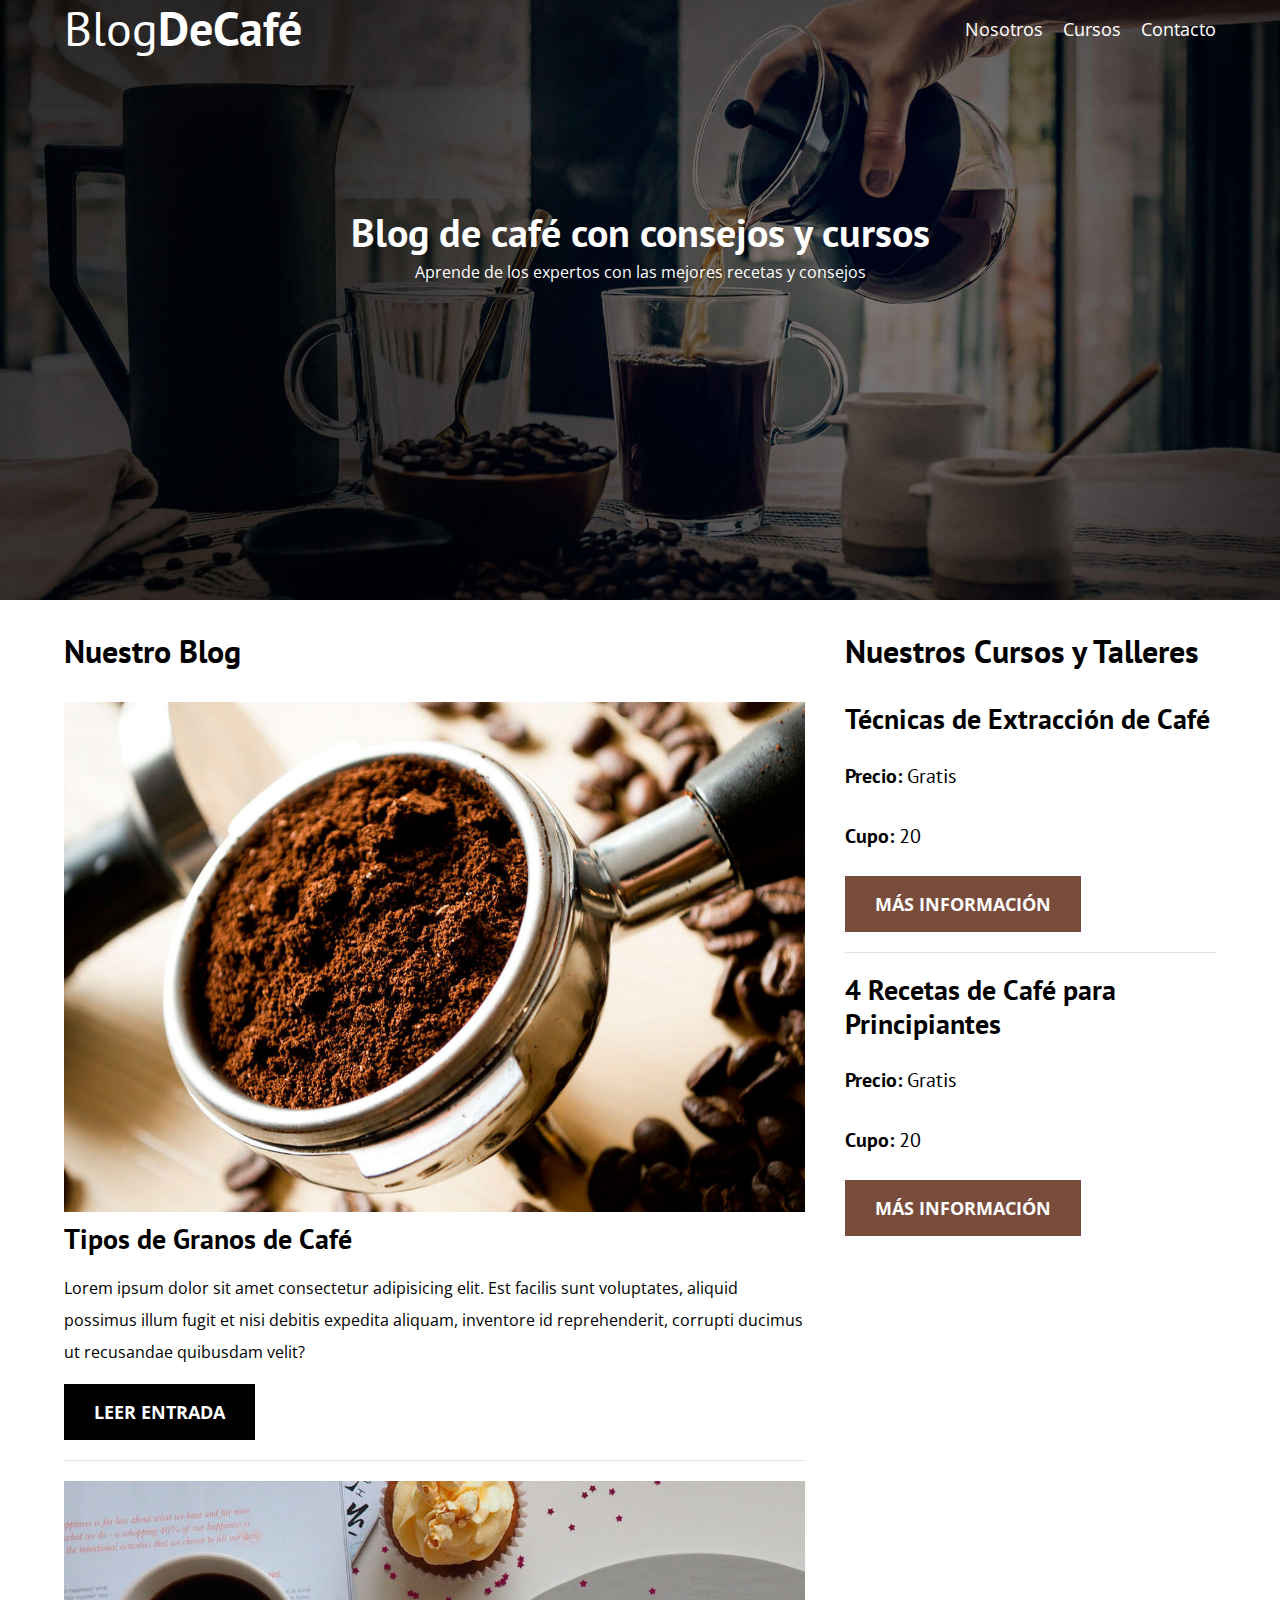
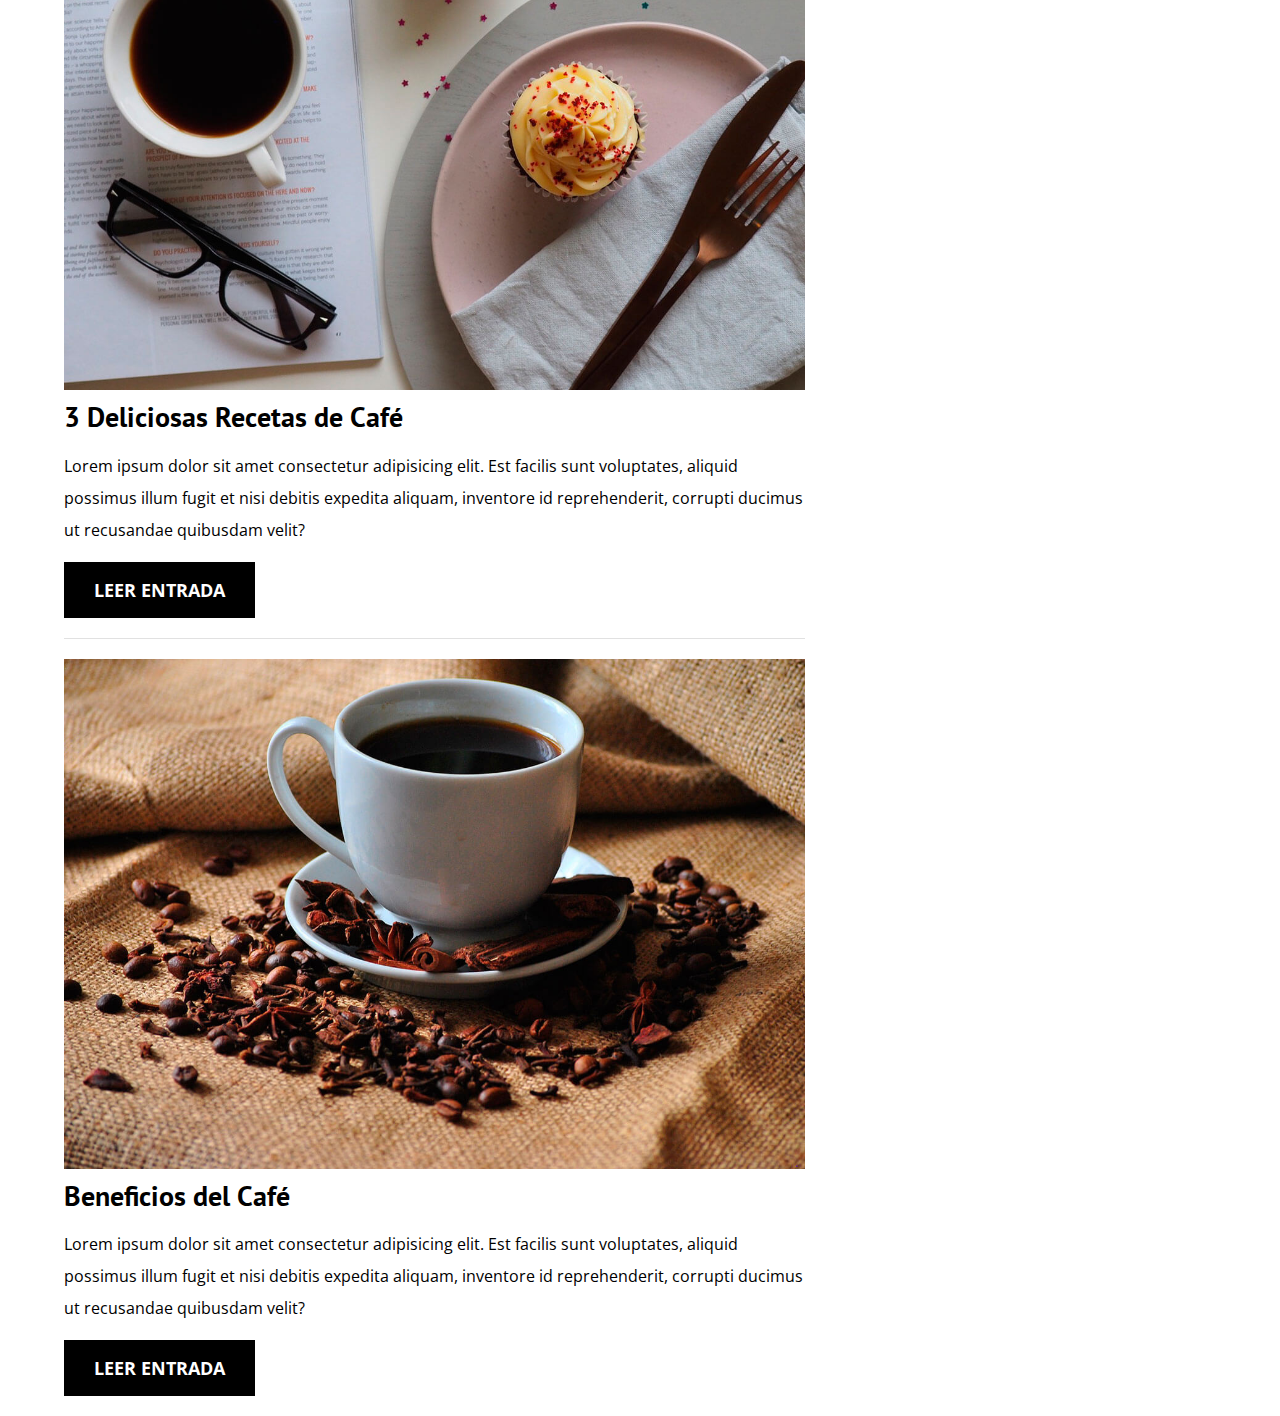
==== index.html @ eed1e234 "confirmar" ====
<!DOCTYPE html>
<html lang="en">
<head>
    <meta charset="UTF-8">
    <meta http-equiv="X-UA-Compatible" content="IE=edge">
    <meta name="viewport" content="width=device-width, initial-scale=1.0">
    <title>BlogDeCafé</title>
    <link rel="stylesheet" href="css/normalize.css">
    <link rel="preconnect" href="https://fonts.googleapis.com">
    <link rel="preconnect" href="https://fonts.gstatic.com" crossorigin>
    <link href="https://fonts.googleapis.com/css2?family=Open+Sans&family=PT+Sans:wght@400;700&display=swap" rel="stylesheet">
    <link rel="stylesheet" href="css/style.css">
</head>
<body>
    
    <header class="header">

        <div class="contenedor">
            <div class="barra">
                <a class="logo" href="index.html">
                    <h1 class="logo__nombre no-margin centrar-texto">Blog<span class="logo__bold">DeCafé</span></h1>
                </a>

                <nav class="navegacion">
                    <a href="nosotros.html"
                     class="navegacion__enlace">Nosotros</a>
                    <a href="cursos.html"
                     class="navegacion__enlace">Cursos</a>
                    <a href="contacto.html"
                     class="navegacion__enlace">Contacto</a>

                </nav>
            </div>
        </div>


        <div class="header__texto">
            <h2 class="no-margin">Blog de café con consejos y cursos</h2>
            <p class="no-margin">Aprende de los expertos con las mejores recetas y consejos</p>
        </div>
    </header>

    <div class="contenedor contenido-principal">
        <main class="blog">
            <h3>Nuestro Blog</h3>

            <article class="entrada">
                <div class="entrada__imagen">
                    <img src="img/blog1.jpg" alt="imagen blog">
                </div>

                <div class="entrada__contenido">
                    <h4 class="no-margin">Tipos de Granos de Café</h4>
                    <p>Lorem ipsum dolor sit amet consectetur adipisicing elit. Est facilis sunt voluptates, aliquid possimus illum fugit et nisi debitis expedita aliquam, inventore id reprehenderit, corrupti ducimus ut recusandae quibusdam velit?</p>
                    <a href="entrada.html" class="boton boton--primario">Leer Entrada</a>
                </div>
            </article>
            <article class="entrada">
                <div class="entrada__imagen">
                    <img src="img/blog2.jpg" alt="imagen blog">
                </div>

                <div class="entrada__contenido">
                    <h4 class="no-margin">3 Deliciosas Recetas de Café</h4>
                    <p>Lorem ipsum dolor sit amet consectetur adipisicing elit. Est facilis sunt voluptates, aliquid possimus illum fugit et nisi debitis expedita aliquam, inventore id reprehenderit, corrupti ducimus ut recusandae quibusdam velit?</p>
                    <a href="entrada.html" class="boton boton--primario">Leer Entrada</a>
                </div>
            </article>
            <article class="entrada">
                <div class="entrada__imagen">
                    <img src="img/blog3.jpg" alt="imagen blog">
                </div>

                <div class="entrada__contenido">
                    <h4 class="no-margin">Beneficios del Café</h4>
                    <p>Lorem ipsum dolor sit amet consectetur adipisicing elit. Est facilis sunt voluptates, aliquid possimus illum fugit et nisi debitis expedita aliquam, inventore id reprehenderit, corrupti ducimus ut recusandae quibusdam velit?</p>
                    <a href="entrada.html" class="boton boton--primario">Leer Entrada</a>
                </div>
            </article>
           
        </main>
        <aside class="sidebar">
            <h3>Nuestros Cursos y Talleres</h3>

            <ul class="cursos no-padding">
                <li class="widget-curso">
                    <h4 class="no-margin">Técnicas de Extracción de Café</h4>
                    <p class="widget-curso__label">Precio:
                        <span class="widget-curso__info">Gratis</span>
                    </p>
                    <p class="widget-curso__label">Cupo:
                        <span class="widget-curso__info">20</span>
                    </p>
                    <a href="entrada.html" class="boton boton--secundario">Más Información</a>
                </li>

                <li class="widget-curso">
                    <h4 class="no-margin">4 Recetas de Café para Principiantes</h4>
                    <p class="widget-curso__label">Precio:
                        <span class="widget-curso__info">Gratis</span>
                    </p>
                    <p class="widget-curso__label">Cupo:
                        <span class="widget-curso__info">20</span>
                    </p>
                    <a href="entrada.html" class="boton boton--secundario">Más Información</a>
                </li>

            </ul>

        </aside>
    </div>

</body>
</html>
---- css/style.css ----
:root {
    --fuenteHeading: 'PT Sans', sans-serif;
    --fuenteParrafos: 'Open Sans', sans-serif;

    --primario: #784d3c;
    --gris: #e1e1e1;
    --blanco: #ffffff;
    --negro: #000000;
}

html {
    box-sizing: border-box;
    font-size: 62.5%;  /* 1 rem = 10px */
}
*, *:before, *:after {
    box-sizing: inherit;
}
body {
    font-family: var(--fuenteParrafos);
    font-size: 1.6rem;
    line-height: 2;
}

/** Globales **/
.contenedor {
    max-width: 120rem;
    width: 90%;
    margin: 0 auto;
}
a {
    text-decoration: none;
}
h1, h2, h3, h4 {
    font-family: var(--fuenteHeading);
    line-height: 1.2;
}
h1 {
    font-size: 4.8rem;
}
h2 {
    font-size: 4rem;
}
h3 {
    font-size: 3.2rem;
}
h4 {
    font-size: 2.8rem;
}
img {
    max-width: 100%;
}
/** Utilidades **/
.no-margin {
    margin: 0;
}
.no-padding {
    padding: 0;
}
.centrar-texto {
    text-align: center;
}

/** Header **/ 
.header {
    background-image: url(../img/banner.jpg);
    height: 60rem;
    background-size: cover;
    background-repeat: no-repeat;
    background-position: center center;
}
.header__texto {
    text-align: center;
    color: var(--blanco);
    margin-top: 5rem;
}
@media (min-width: 768px) {
    .header__texto {
        margin-top: 15rem;
    }
}
@media (min-width:768px ) {
    .barra {
        display: flex;
        justify-content: space-between;
        align-items: center;
    }
}
.logo {
    color: var(--blanco);
}
.logo__nombre {
    font-weight: 400;
}
.logo__bold {
    font-weight: 700;
}
@media (min-width: 768px) {
   .navegacion {
       display: flex;
       gap: 2rem;
   } 
}
.navegacion__enlace {
    display: block;
    text-align: center;
    font-size: 1.8rem;
    color: var(--blanco);
}

@media (min-width: 768px) {
    .contenido-principal {
        display: grid;
        grid-template-columns: 2fr 1fr;
        column-gap: 4rem;
    }
}
.entrada {
    border-bottom: 1px solid var(--gris);
    margin-bottom: 2rem;
}
.entrada:last-of-type {
    border: none;
    margin-bottom: 0;
}
.boton {
    display: block;
    font-size: var(--fuenteHeading);
    color: var(--blanco);
    text-align: center;
    padding: 1rem 3rem;
    font-size: 1.8rem;
    text-transform: uppercase;
    font-weight: 700;
    margin-bottom: 2rem;
}
@media (min-width: 768px) {
    .boton {
        display: inline-block;
    }
}
.boton--primario {
    background-color: var(--negro);
}
.boton--secundario {
    background-color: var(--primario);
}

.widget-curso {
    border-bottom: 1px solid var(--gris);
    margin-bottom: 2rem;
}
.widget-curso:last-of-type {
    border: none;
    margin-bottom: 0;
}
.cursos {
    list-style: none;
}

.widget-curso__label {
    font-family: var(--fuenteHeading);
    font-weight: bold;
}
.widget-curso__info {
    font-weight: normal;
}
.widget-curso__label,
.widget-curso__info {
    font-size: 2rem;
}
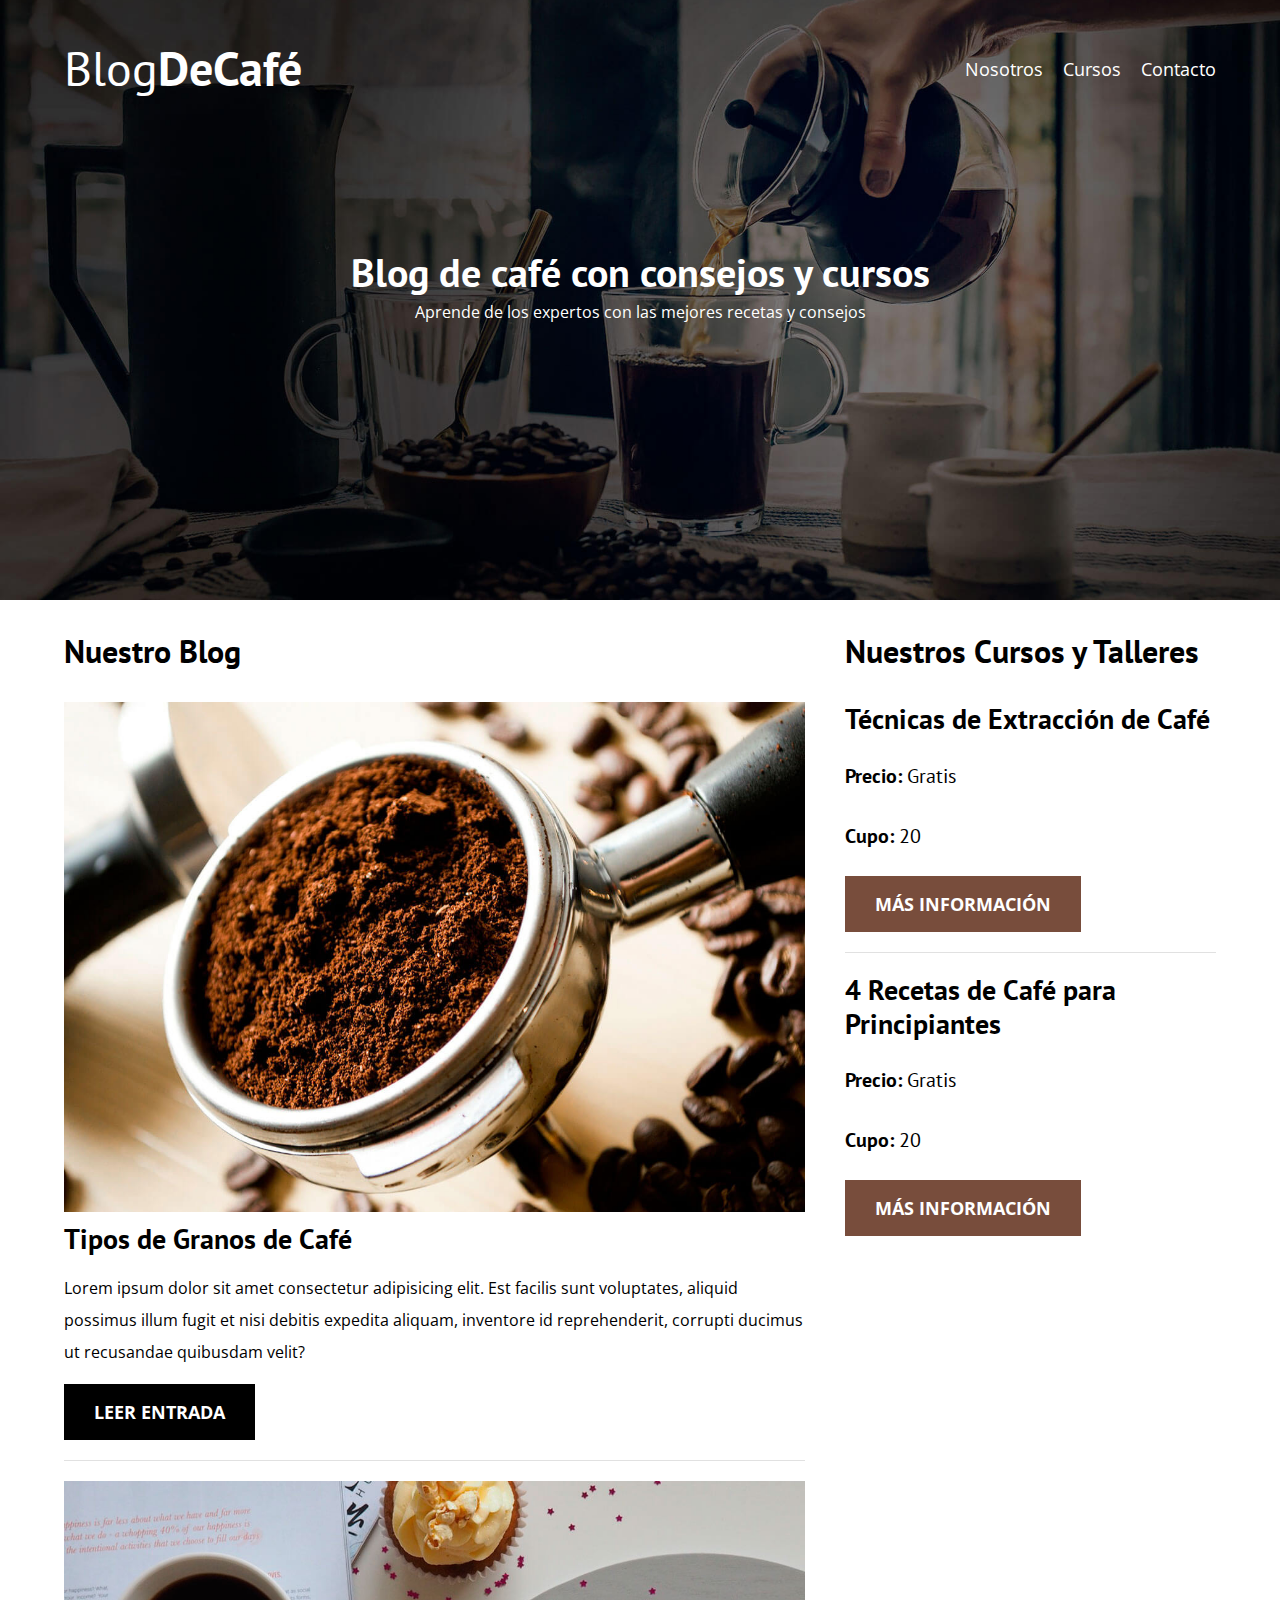
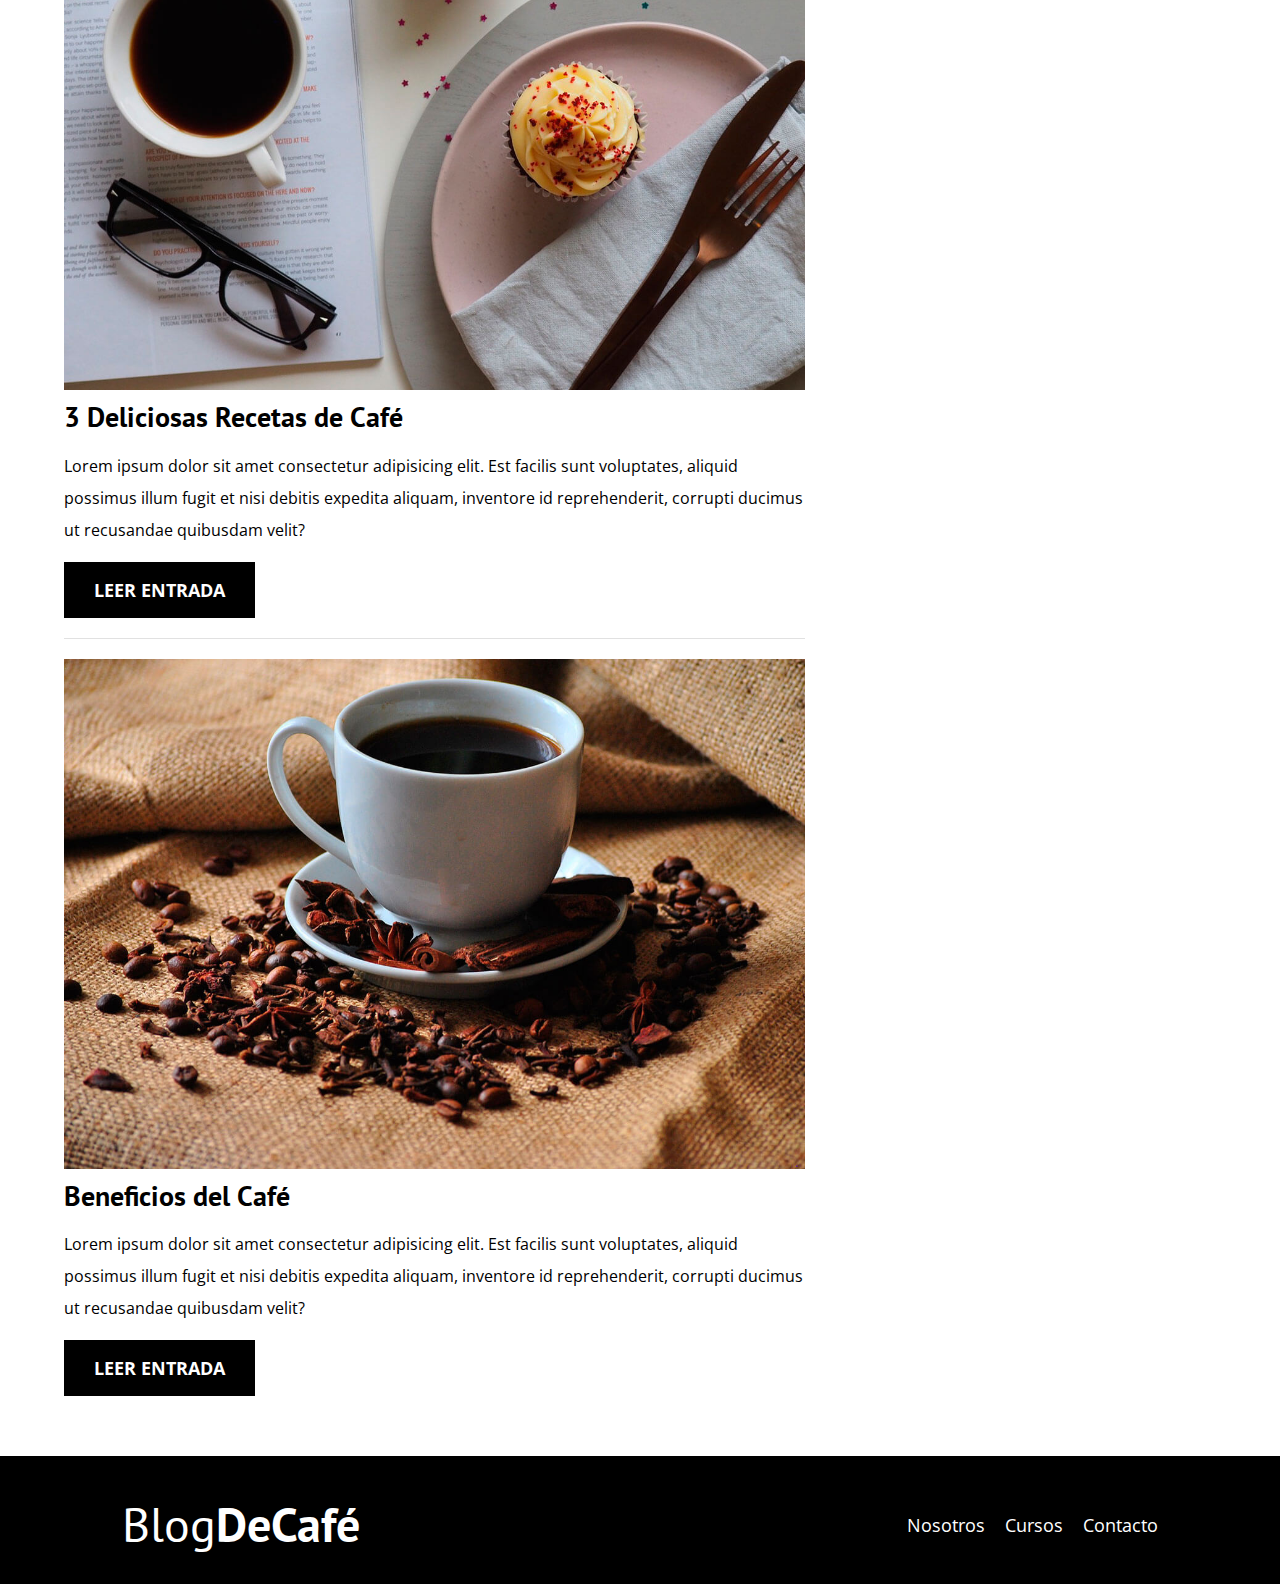
==== commit f265b73b: "confirmar" ====
--- a/index.html
+++ b/index.html
@@ -110,5 +110,22 @@
         </aside>
     </div>
 
+    <footer class="footer">
+        <div class="contenedor">
+            <div class="contenedor">
+                <div class="barra">
+                    <a class="logo" href="index.html">
+                        <h1 class="logo__nombre no-margin centrar-texto">Blog<span class="logo__bold">DeCafé</span></h1>
+                    </a>
+    
+                    <nav class="navegacion">
+                        <a href="nosotros.html" class="navegacion__enlace">Nosotros</a>
+                        <a href="cursos.html" class="navegacion__enlace">Cursos</a>
+                        <a href="contacto.html" class="navegacion__enlace">Contacto</a>
+                    </nav>
+                </div>
+        </div>
+    </footer>
+
 </body>
 </html>--- a/css/style.css
+++ b/css/style.css
@@ -23,8 +23,7 @@
 
 /** Globales **/
 .contenedor {
-    max-width: 120rem;
-    width: 90%;
+    width: min(90%, 120rem);
     margin: 0 auto;
 }
 a {
@@ -78,6 +77,9 @@
         margin-top: 15rem;
     }
 }
+.barra {
+    padding-top: 4rem;
+}
 @media (min-width:768px ) {
     .barra {
         display: flex;
@@ -167,4 +169,33 @@
 .widget-curso__label,
 .widget-curso__info {
     font-size: 2rem;
+}
+
+.footer {
+    background-color: var(--negro);
+    padding-bottom: 3rem;
+    margin-top: 4rem;
+}
+
+/** Sobre Nosotros **/
+@media (min-width: 768px) {
+    .sobre-nosotros {
+        display: grid;
+        grid-template-columns: repeat(2, 1fr);
+        column-gap: 2rem;
+    }
+}
+
+.curso {
+    padding: 3rem 0;
+    border-bottom: 1px solid var(--gris);
+}
+@media (min-width: 768px) {
+    .curso {
+        display: grid;
+        grid-template-columns: 1fr 2fr;
+    }
+}
+.curso:last-of-type {
+    border: none;
 }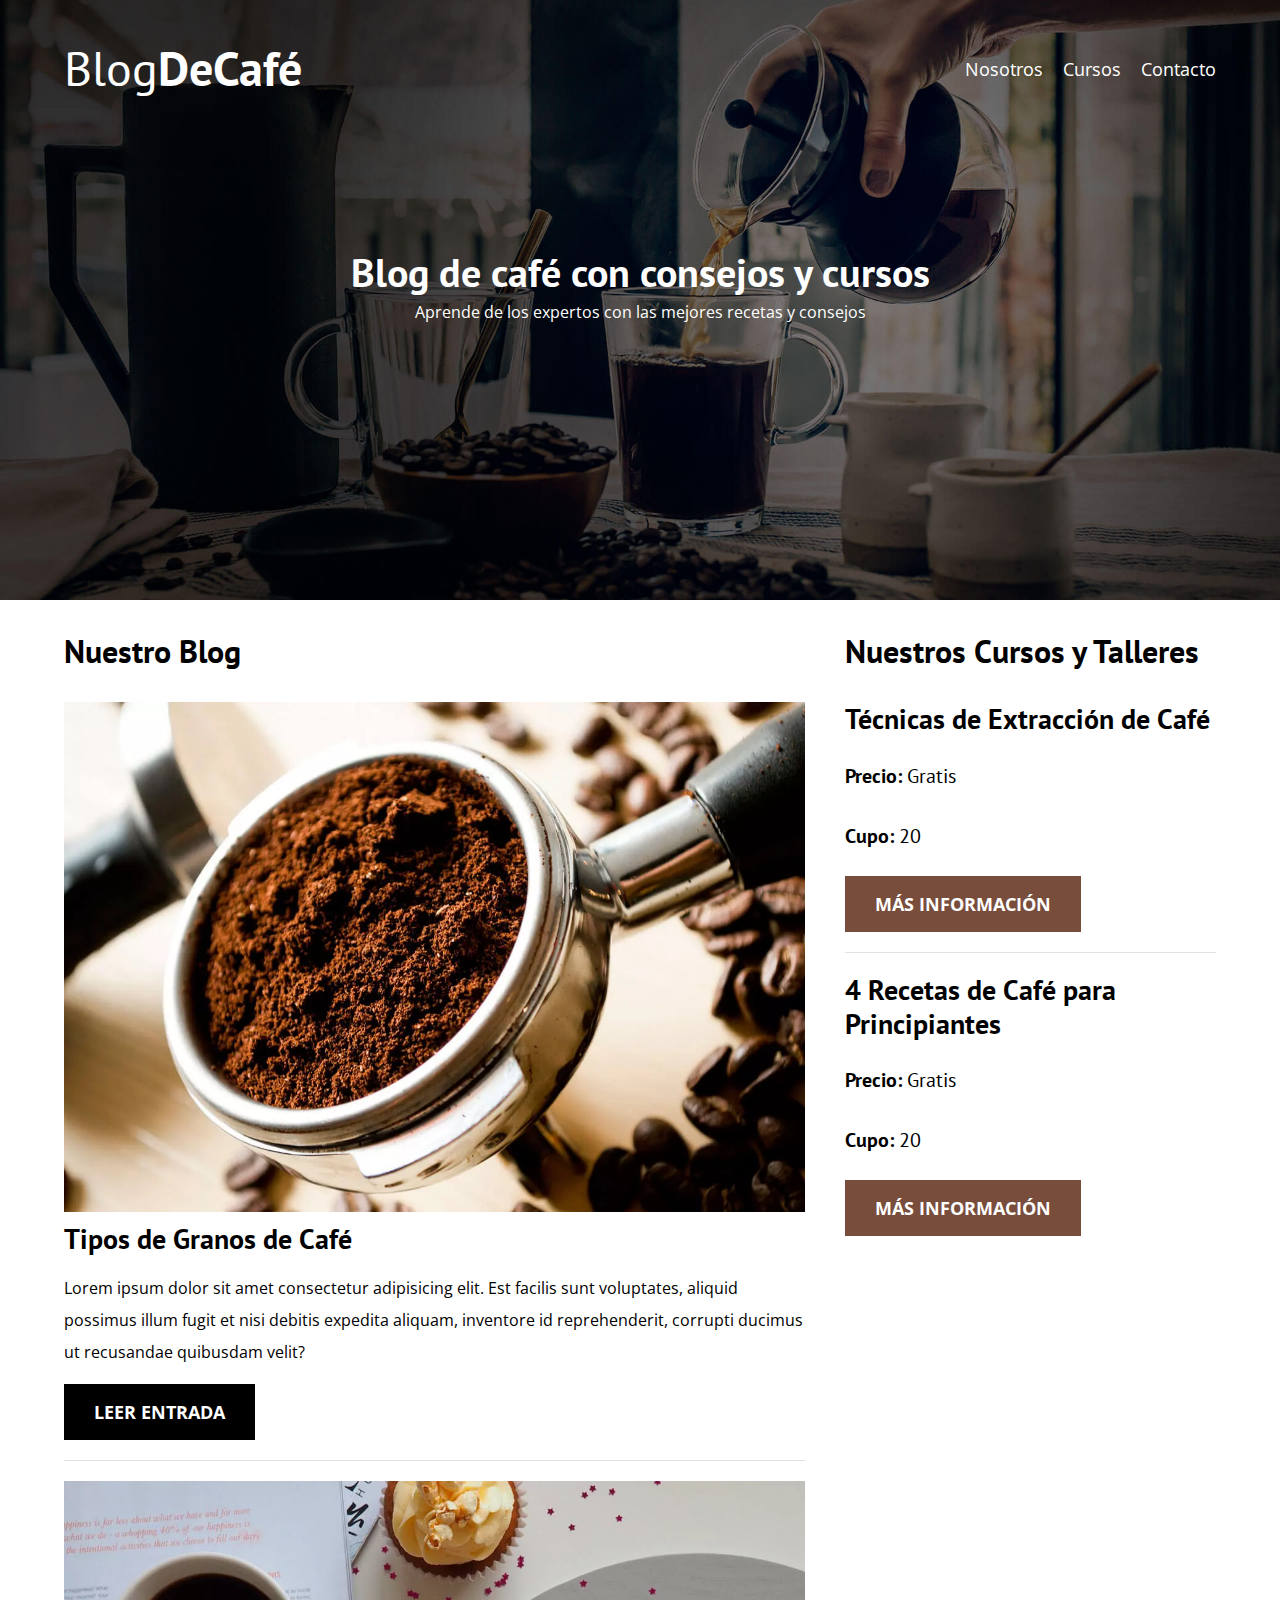
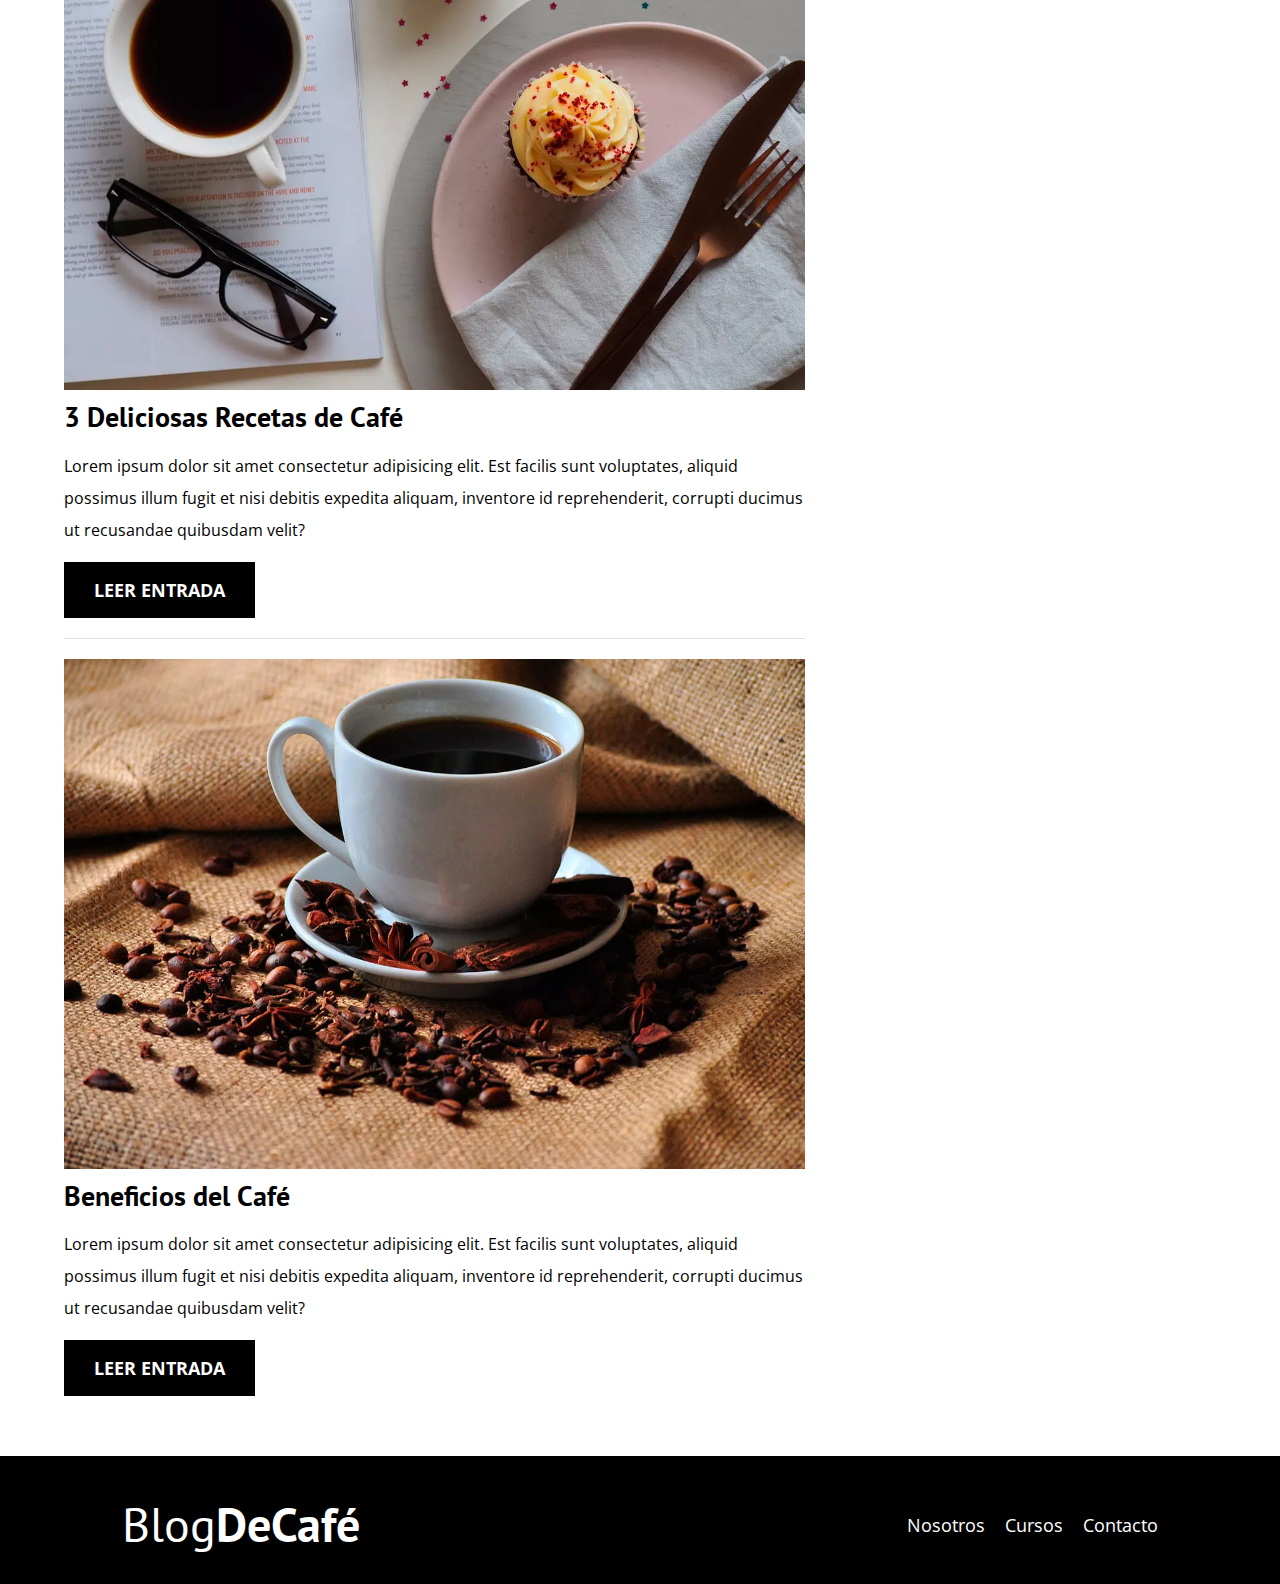
==== commit 313449cd: "confirmar" ====
--- a/index.html
+++ b/index.html
@@ -5,10 +5,18 @@
     <meta http-equiv="X-UA-Compatible" content="IE=edge">
     <meta name="viewport" content="width=device-width, initial-scale=1.0">
     <title>BlogDeCafé</title>
+    <!-- Prefetch -->
+    <link rel="prefetch" href="nosotros.html" as="document">    
+
+    <!-- Preload -->
+
+    <link rel="preload" href="css/normalize.css" as="style">
     <link rel="stylesheet" href="css/normalize.css">
-    <link rel="preconnect" href="https://fonts.googleapis.com">
-    <link rel="preconnect" href="https://fonts.gstatic.com" crossorigin>
+
+    <link rel="preload" href="https://fonts.googleapis.com/css2?family=Open+Sans&family=PT+Sans:wght@400;700&display=swap" crossorigin="crossorigin" as="font">
     <link href="https://fonts.googleapis.com/css2?family=Open+Sans&family=PT+Sans:wght@400;700&display=swap" rel="stylesheet">
+
+    <link rel="preload" href="css/style.css" as="style">
     <link rel="stylesheet" href="css/style.css">
 </head>
 <body>
@@ -46,7 +54,10 @@
 
             <article class="entrada">
                 <div class="entrada__imagen">
-                    <img src="img/blog1.jpg" alt="imagen blog">
+                    <picture>
+                        <source loading="lazy" srcset="img/blog1.webp" type="image/webp">
+                        <img loading="lazy" src="img/blog1.jpg" alt="imagen blog">
+                    </picture> 
                 </div>
 
                 <div class="entrada__contenido">
@@ -57,7 +68,10 @@
             </article>
             <article class="entrada">
                 <div class="entrada__imagen">
-                    <img src="img/blog2.jpg" alt="imagen blog">
+                    <picture>
+                        <source loading="lazy" srcset="img/blog2.webp" type="image/webp">
+                        <img loading="lazy" src="img/blog2.jpg" alt="imagen blog">
+                    </picture> 
                 </div>
 
                 <div class="entrada__contenido">
@@ -68,7 +82,10 @@
             </article>
             <article class="entrada">
                 <div class="entrada__imagen">
-                    <img src="img/blog3.jpg" alt="imagen blog">
+                    <picture>
+                        <source loading="lazy" srcset="img/blog3.webp" type="image/webp">
+                        <img loading="lazy" src="img/blog3.jpg" alt="imagen blog">
+                    </picture> 
                 </div>
 
                 <div class="entrada__contenido">
--- a/css/style.css
+++ b/css/style.css
@@ -134,19 +134,25 @@
     text-transform: uppercase;
     font-weight: 700;
     margin-bottom: 2rem;
+    border: none;
 }
 @media (min-width: 768px) {
     .boton {
         display: inline-block;
     }
 }
+.boton:hover {
+    cursor: pointer;
+}
 .boton--primario {
     background-color: var(--negro);
 }
 .boton--secundario {
     background-color: var(--primario);
 }
-
+.cursos {
+    list-style: none;
+}
 .widget-curso {
     border-bottom: 1px solid var(--gris);
     margin-bottom: 2rem;
@@ -155,10 +161,6 @@
     border: none;
     margin-bottom: 0;
 }
-.cursos {
-    list-style: none;
-}
-
 .widget-curso__label {
     font-family: var(--fuenteHeading);
     font-weight: bold;
@@ -186,6 +188,7 @@
     }
 }
 
+/** Cursos **/
 .curso {
     padding: 3rem 0;
     border-bottom: 1px solid var(--gris);
@@ -194,8 +197,51 @@
     .curso {
         display: grid;
         grid-template-columns: 1fr 2fr;
+        column-gap: 2rem;
     }
 }
 .curso:last-of-type {
     border: none;
+}
+.curso__label {
+    font-family: var(--fuenteHeading);
+    font-weight: bold;
+}
+.curso__info {
+    font-weight: normal;
+}
+.curso__label,
+.curso__info {
+    font-size: 2rem;
+}
+
+/** Contacto **/
+.contacto-bg {
+    background-image: url(../img/contacto.jpg);
+    height: 40rem;
+    background-size: cover;
+    background-repeat: no-repeat;
+}
+
+.formulario {
+    background-color: var(--blanco);
+    margin: -5rem auto 0 auto;
+    width: 95%;
+    padding: 5rem;
+}
+.campo {
+    display: flex;
+    margin-bottom: 2rem;
+}
+.campo__label {
+    flex: 0 0 9rem;
+    text-align: right;
+    padding-right: 2rem;
+}
+.campo__field {
+    flex: 1;
+    border: 1px solid var(--gris);
+}
+.campo__field--textarea {
+    height: 20rem;
 }--- a/css/style.css
+++ b/css/style.css
@@ -134,19 +134,25 @@
     text-transform: uppercase;
     font-weight: 700;
     margin-bottom: 2rem;
+    border: none;
 }
 @media (min-width: 768px) {
     .boton {
         display: inline-block;
     }
 }
+.boton:hover {
+    cursor: pointer;
+}
 .boton--primario {
     background-color: var(--negro);
 }
 .boton--secundario {
     background-color: var(--primario);
 }
-
+.cursos {
+    list-style: none;
+}
 .widget-curso {
     border-bottom: 1px solid var(--gris);
     margin-bottom: 2rem;
@@ -155,10 +161,6 @@
     border: none;
     margin-bottom: 0;
 }
-.cursos {
-    list-style: none;
-}
-
 .widget-curso__label {
     font-family: var(--fuenteHeading);
     font-weight: bold;
@@ -186,6 +188,7 @@
     }
 }
 
+/** Cursos **/
 .curso {
     padding: 3rem 0;
     border-bottom: 1px solid var(--gris);
@@ -194,8 +197,51 @@
     .curso {
         display: grid;
         grid-template-columns: 1fr 2fr;
+        column-gap: 2rem;
     }
 }
 .curso:last-of-type {
     border: none;
+}
+.curso__label {
+    font-family: var(--fuenteHeading);
+    font-weight: bold;
+}
+.curso__info {
+    font-weight: normal;
+}
+.curso__label,
+.curso__info {
+    font-size: 2rem;
+}
+
+/** Contacto **/
+.contacto-bg {
+    background-image: url(../img/contacto.jpg);
+    height: 40rem;
+    background-size: cover;
+    background-repeat: no-repeat;
+}
+
+.formulario {
+    background-color: var(--blanco);
+    margin: -5rem auto 0 auto;
+    width: 95%;
+    padding: 5rem;
+}
+.campo {
+    display: flex;
+    margin-bottom: 2rem;
+}
+.campo__label {
+    flex: 0 0 9rem;
+    text-align: right;
+    padding-right: 2rem;
+}
+.campo__field {
+    flex: 1;
+    border: 1px solid var(--gris);
+}
+.campo__field--textarea {
+    height: 20rem;
 }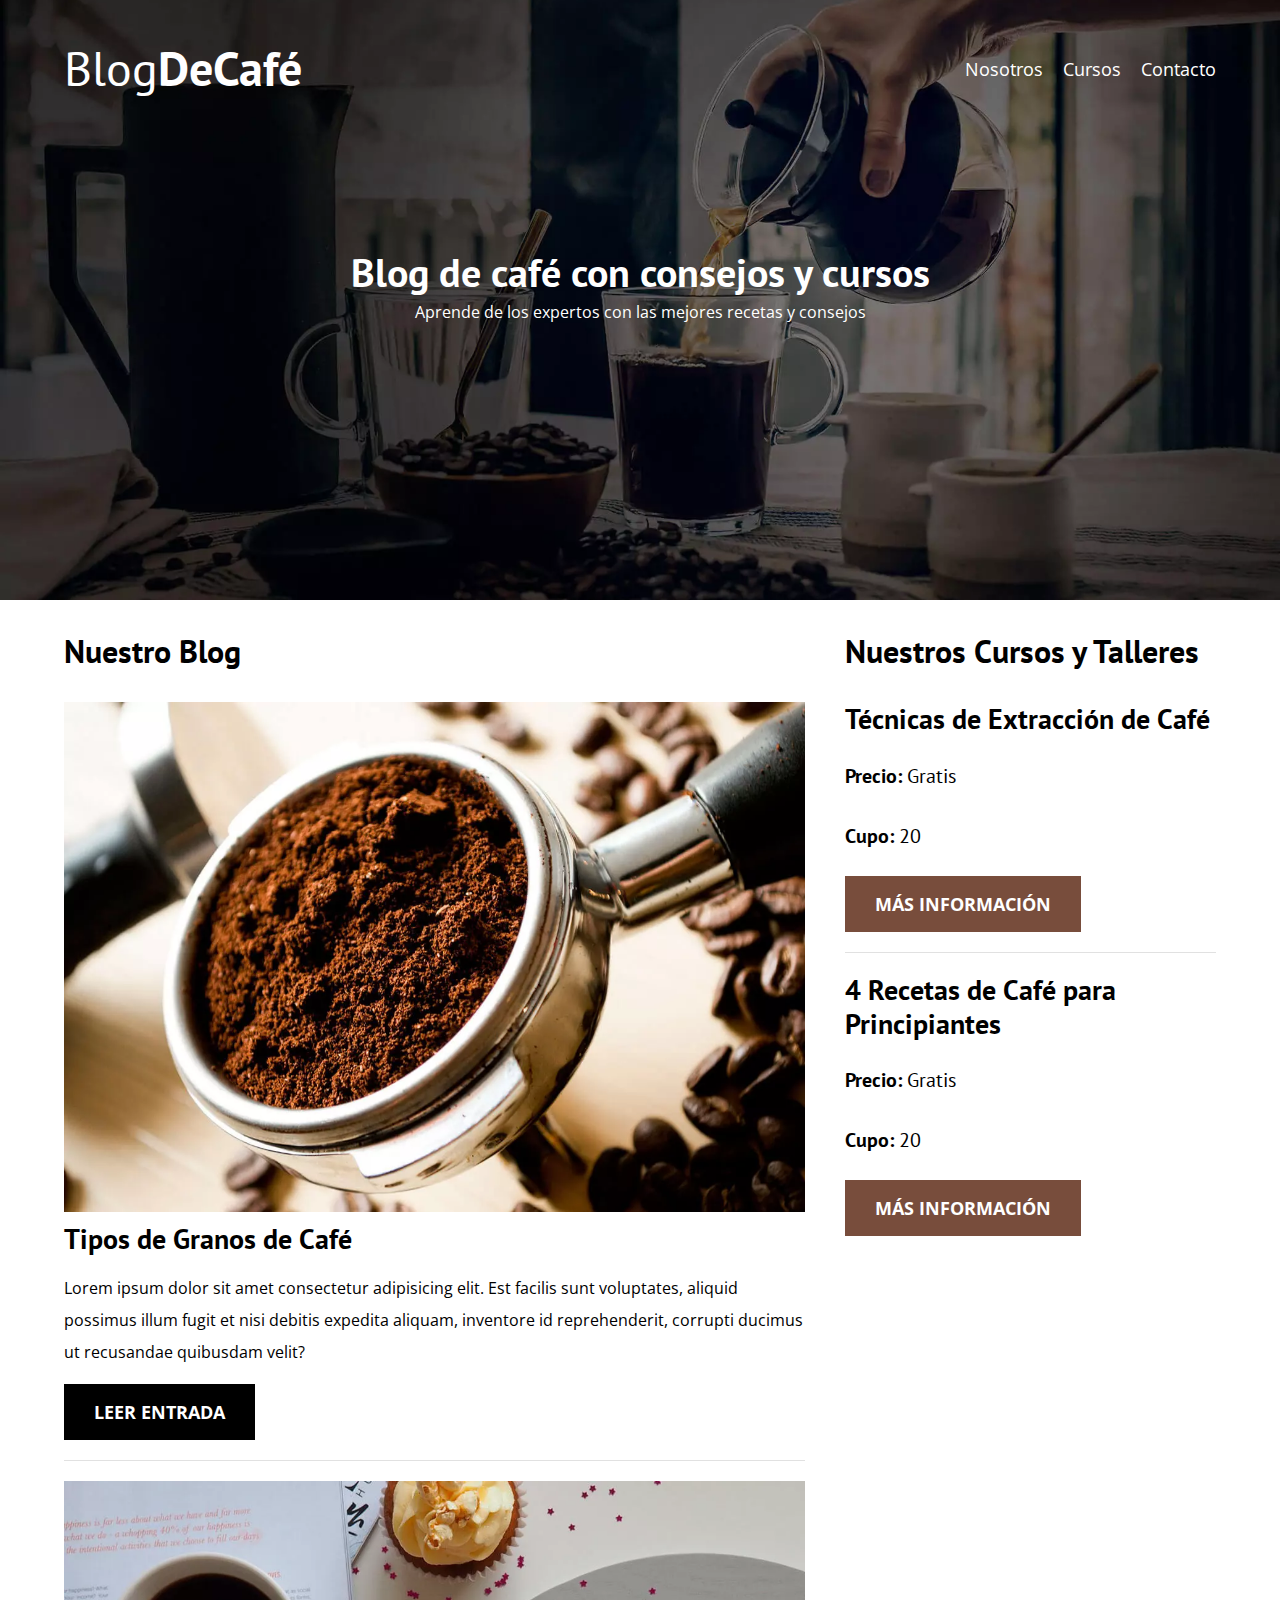
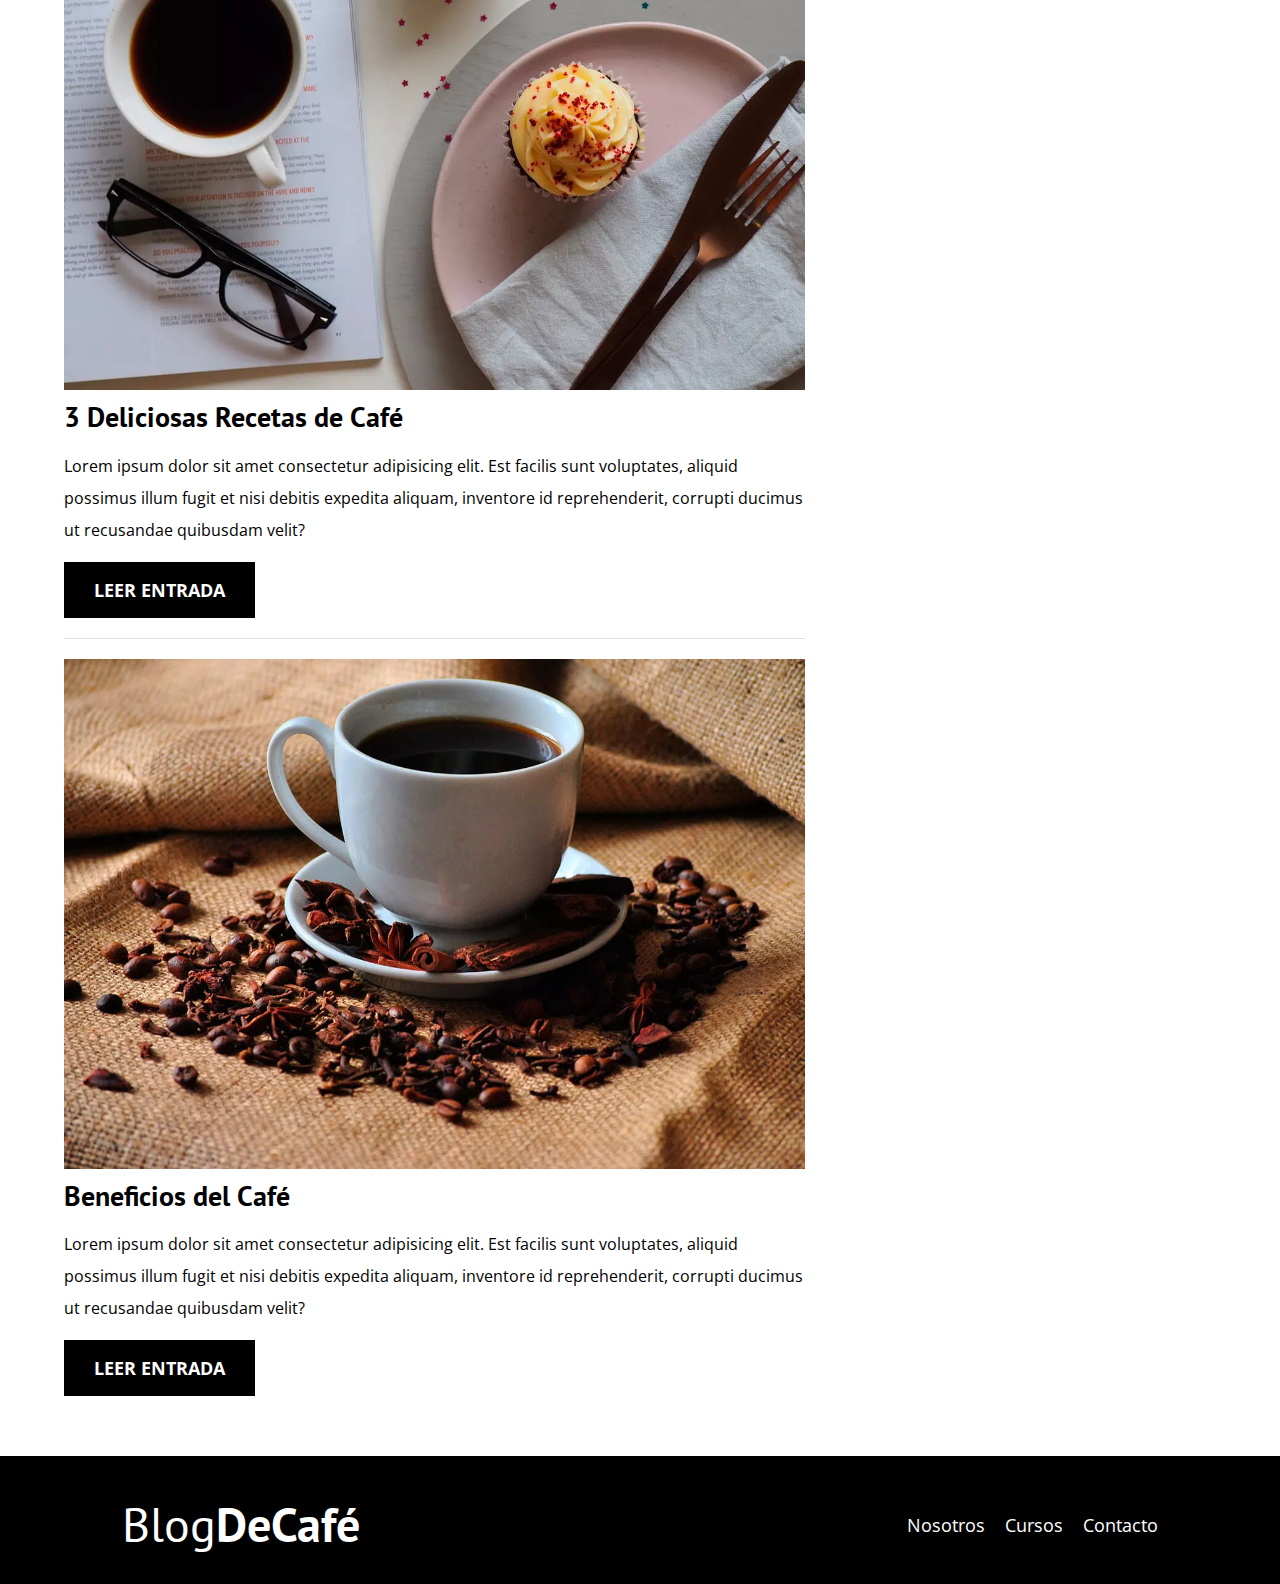
==== commit 8d513ad9: "confirmar" ====
--- a/index.html
+++ b/index.html
@@ -143,6 +143,6 @@
                 </div>
         </div>
     </footer>
-
+    <script src="js/modernizr.js"></script>
 </body>
 </html>--- a/css/style.css
+++ b/css/style.css
@@ -60,8 +60,13 @@
 }
 
 /** Header **/ 
+.webp .header {
+    background-image: url(../img/banner.webp);
+}
+.no-webp .header {
+    background-image: url(../img/banner.jpg);
+}
 .header {
-    background-image: url(../img/banner.jpg);
     height: 60rem;
     background-size: cover;
     background-repeat: no-repeat;
--- a/css/style.css
+++ b/css/style.css
@@ -60,8 +60,13 @@
 }
 
 /** Header **/ 
+.webp .header {
+    background-image: url(../img/banner.webp);
+}
+.no-webp .header {
+    background-image: url(../img/banner.jpg);
+}
 .header {
-    background-image: url(../img/banner.jpg);
     height: 60rem;
     background-size: cover;
     background-repeat: no-repeat;
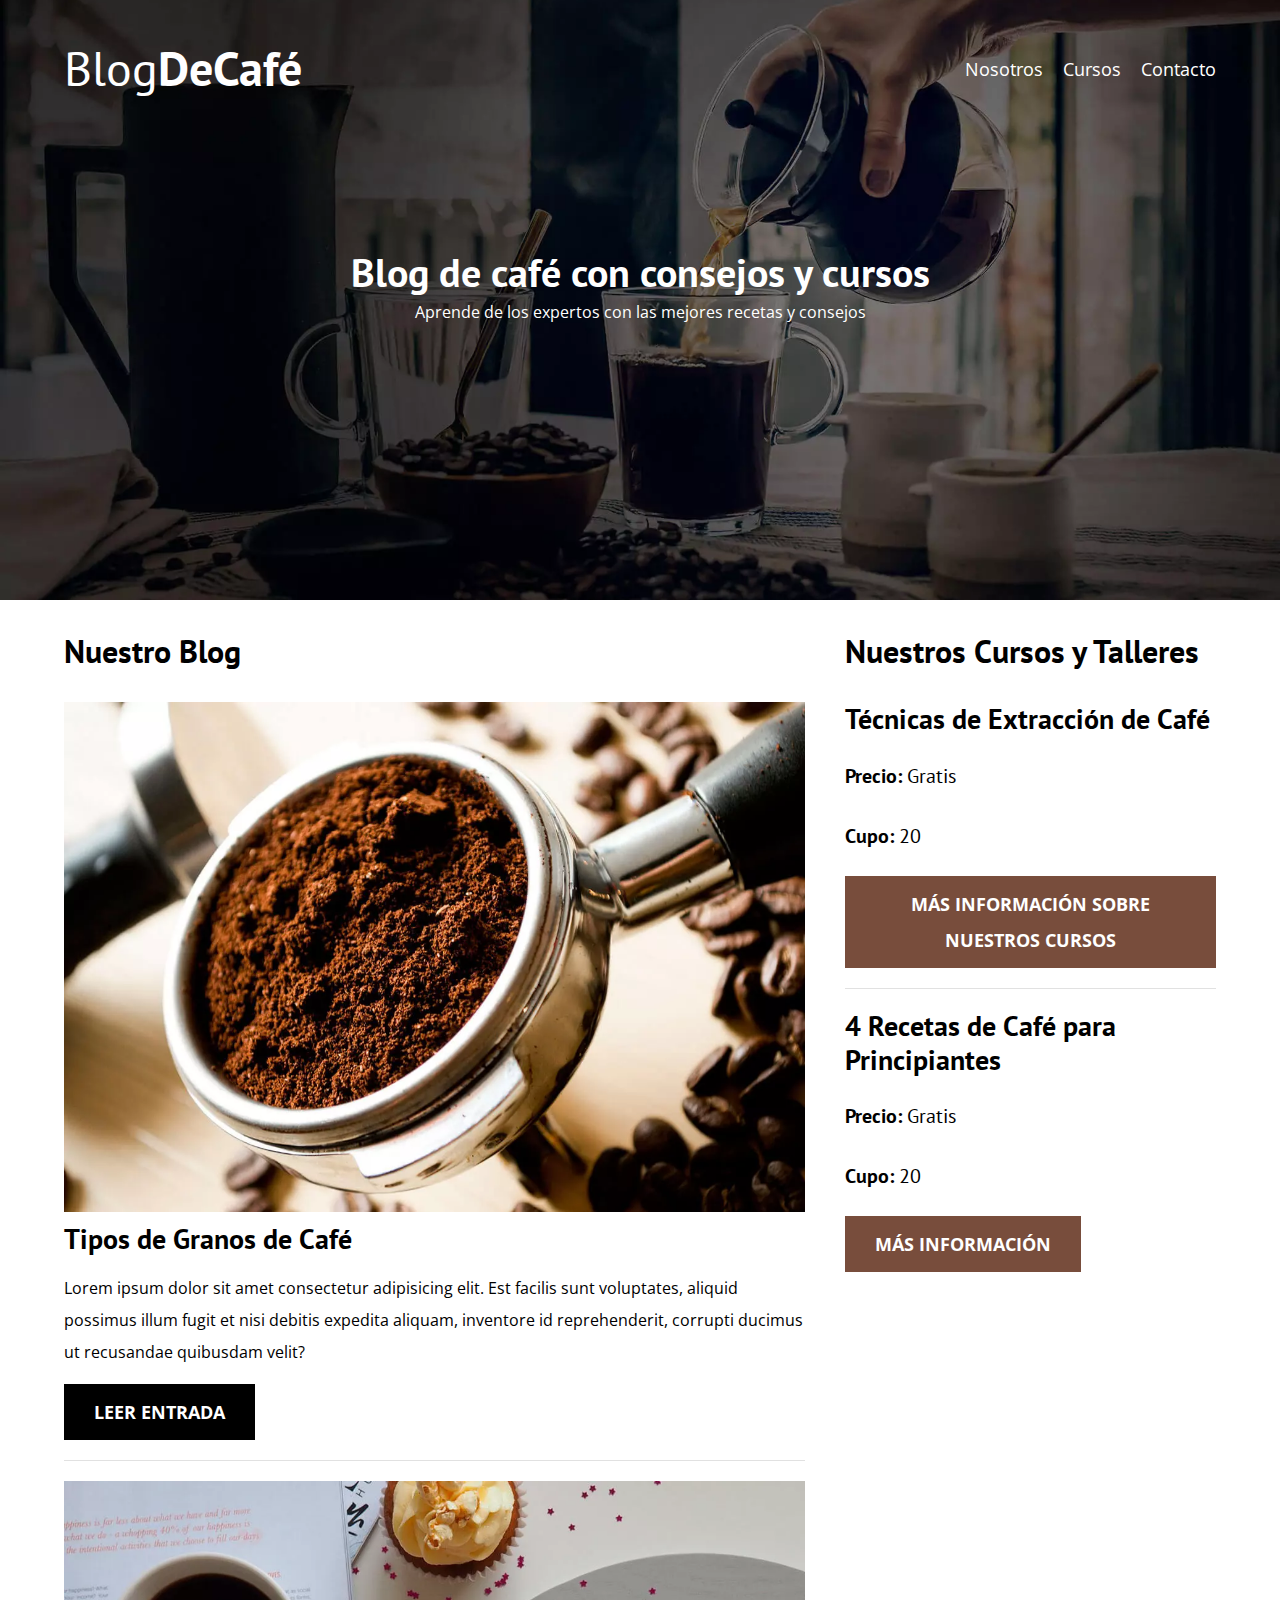
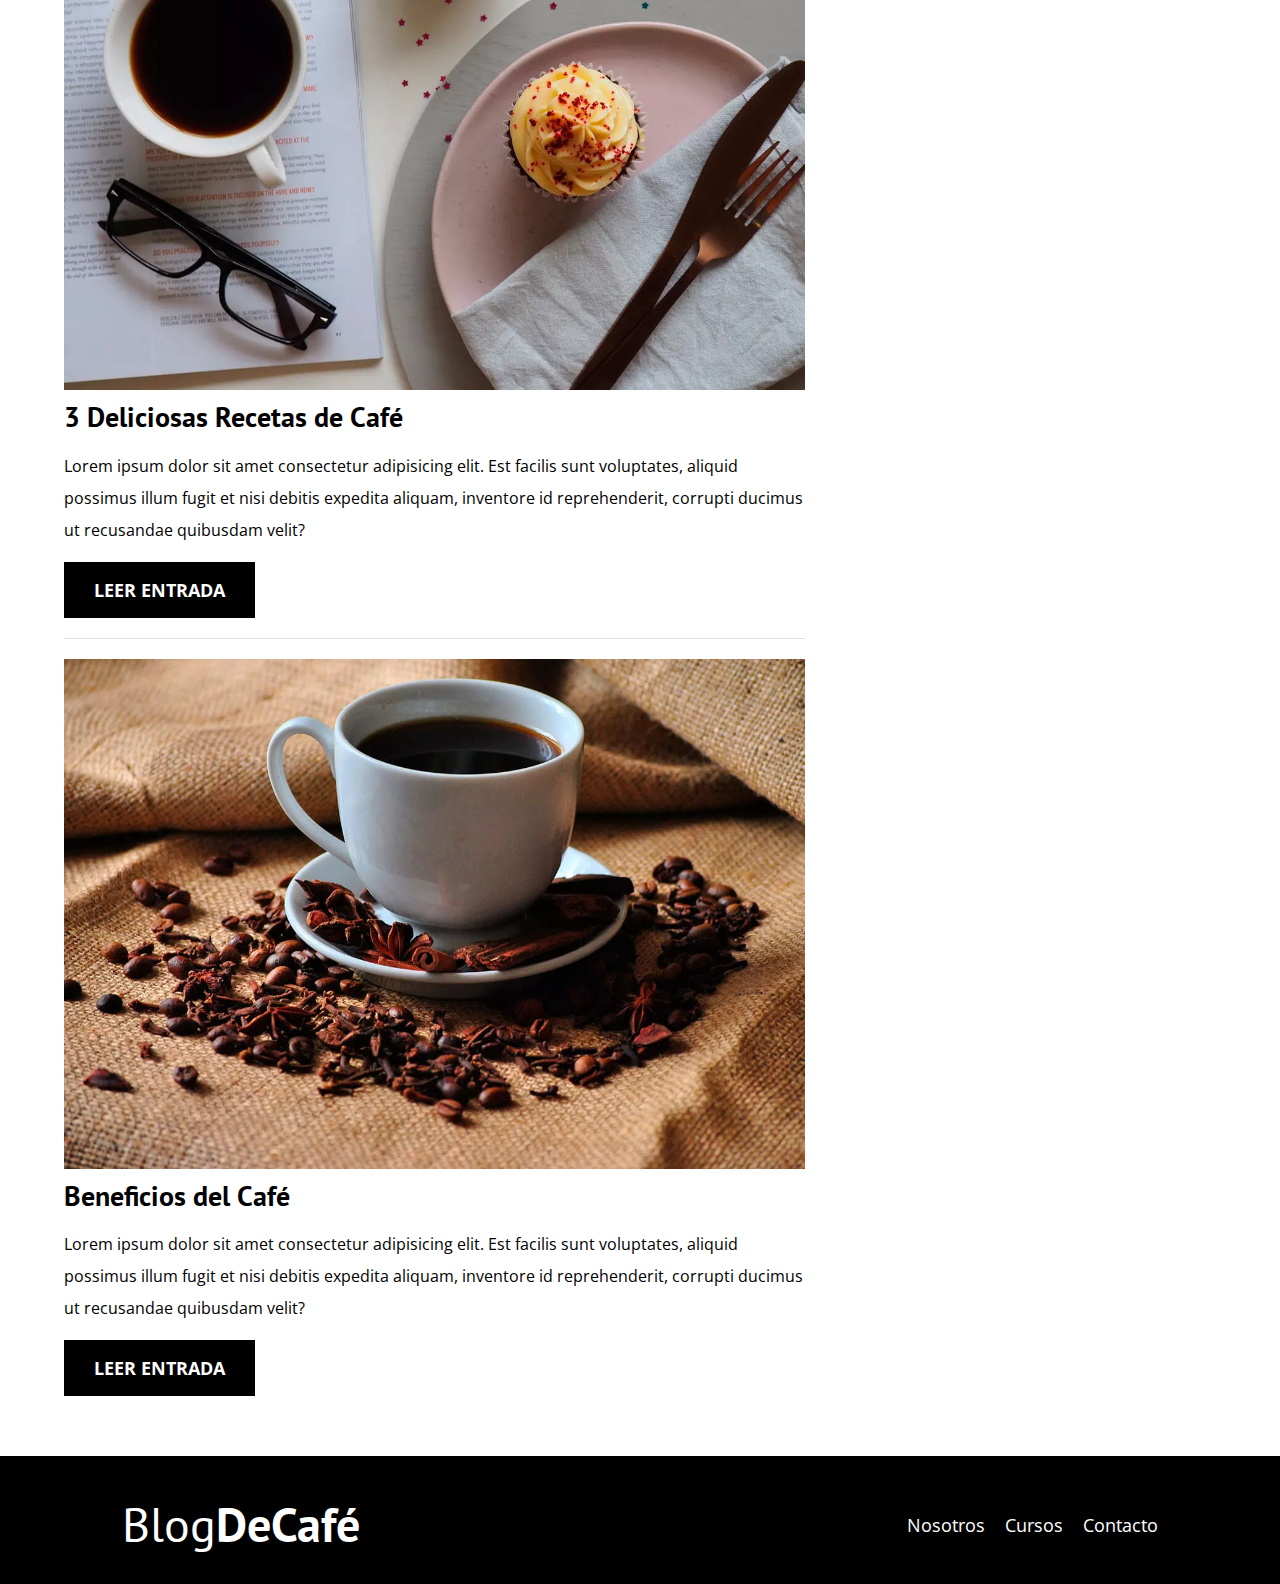
==== commit 81b9e10f: "confirmar" ====
--- a/index.html
+++ b/index.html
@@ -5,6 +5,7 @@
     <meta http-equiv="X-UA-Compatible" content="IE=edge">
     <meta name="viewport" content="width=device-width, initial-scale=1.0">
     <title>BlogDeCafé</title>
+    <meta name="description" content="Página web de blog de café">
     <!-- Prefetch -->
     <link rel="prefetch" href="nosotros.html" as="document">    
 
@@ -108,7 +109,7 @@
                     <p class="widget-curso__label">Cupo:
                         <span class="widget-curso__info">20</span>
                     </p>
-                    <a href="entrada.html" class="boton boton--secundario">Más Información</a>
+                    <a href="entrada.html" class="boton boton--secundario">Más Información sobre nuestros cursos</a>
                 </li>
 
                 <li class="widget-curso">
